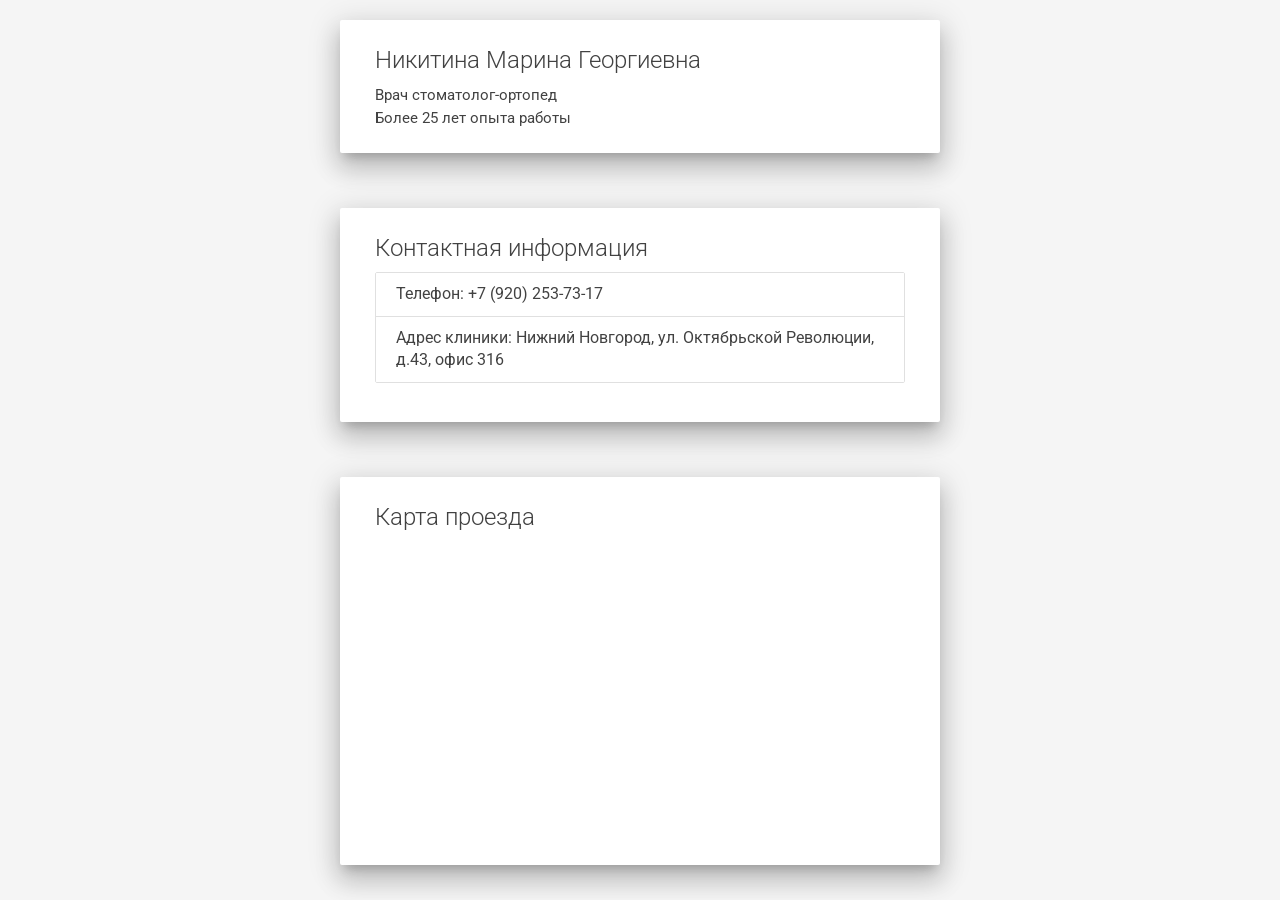
==== index.html @ 1a4cce39 "yandex metrika" ====
<!DOCTYPE html>
<html lang="ru">
<head>
    <meta charset="UTF-8">
    <meta name="viewport" content="width=device-width, initial-scale=1.0">
    <title>Никитина Марина Георгиевна — стоматолог-ортопед в Нижнем Новгороде</title>
    <meta name="description" content="Никитина Марина Георгиевна — опытный стоматолог-ортопед с многолетним стажем. Лечение и восстановление зубов в Нижнем Новгороде.">
    <link href="https://fonts.googleapis.com/css2?family=Roboto:wght@400;500;700&display=swap" rel="stylesheet">
    <link href="https://cdn.jsdelivr.net/npm/materialize-css@1.0.0/dist/css/materialize.min.css" rel="stylesheet">
    <style>
        body {
            background-color: #f5f5f5; /* Серый фон */
            font-family: 'Roboto', sans-serif;
            display: flex;
            justify-content: center;
            align-items: center;
            min-height: 100vh;
            margin: 0;
        }

        .card {
            margin-top: 20px;
            padding: 20px;
        }

        .collection-item {
            font-size: 16px;
            line-height: 1.5;
        }

        .card-title {
            font-size: 24px;
            font-weight: 500;
        }

        .z-depth-3 {
            box-shadow: 0 16px 24px 2px rgba(0,0,0,0.14),
                       0 6px 30px 5px rgba(0,0,0,0.12),
                       0 8px 10px -5px rgba(0,0,0,0.2);
        }

        #yandex-map {
            height: 300px; /* Высота карты */
            width: 100%; /* Заполняет весь контейнер */
            max-width: 600px; /* Ограничиваем максимальную ширину */
            margin: auto; /* Центровка по ширине */
        }

        .row {
            margin-left: auto !important;
            margin-right: auto !important;
            max-width: 1200px; /* Максимальная ширина сетки */
        }

        .container {
            width: 100%;
            padding-left: 15px;
            padding-right: 15px;
            margin-left: auto;
            margin-right: auto;
        }

        .card-content {
            overflow: hidden; /* Обрезаем возможные выходящие элементы */
        }
    </style>
</head>
<body>

<div class="container">
    <div class="row">
        <div class="col s12 m6 offset-m3 card z-depth-3">
            <div class="card-content grey-text text-darken-3">
                <span class="card-title">Никитина Марина Георгиевна</span>
                <p>Врач стоматолог-ортопед</p>
                <p>Более 25 лет опыта работы</p>
            </div>
        </div>
    </div>

    <!-- Контакты -->
    <div class="row" id="contacts">
        <div class="col s12 m6 offset-m3 card z-depth-3">
            <div class="card-content grey-text text-darken-3">
                <span class="card-title">Контактная информация</span>
                <ul class="collection">
                    <li class="collection-item">Телефон: +7 (920) 253-73-17</li>
                    <li class="collection-item">Адрес клиники: Нижний Новгород, ул. Октябрьской Революции, д.43, офис 316</li>
                </ul>
            </div>
        </div>
    </div>

    <!-- Карта проезда -->
    <div class="row" id="map-section">
        <div class="col s12 l6 offset-l3 card z-depth-3">
            <div class="card-content grey-text text-darken-3">
                <span class="card-title">Карта проезда</span>
                <div id="yandex-map"></div>
            </div>
        </div>
    </div>
</div>

<!-- Скрипт подключения Яндекс.Карт -->
<script async defer src="https://api-maps.yandex.ru/services/constructor/1.0/js/?um=constructor%3Ac07c04ba-9e48-40a1-b8a4-ddaa1280a14a&width=100%25&height=300&lang=ru_RU&scroll=true"></script>

<script src="https://cdn.jsdelivr.net/npm/materialize-css@1.0.0/dist/js/materialize.min.js"></script>
</body>
</html>
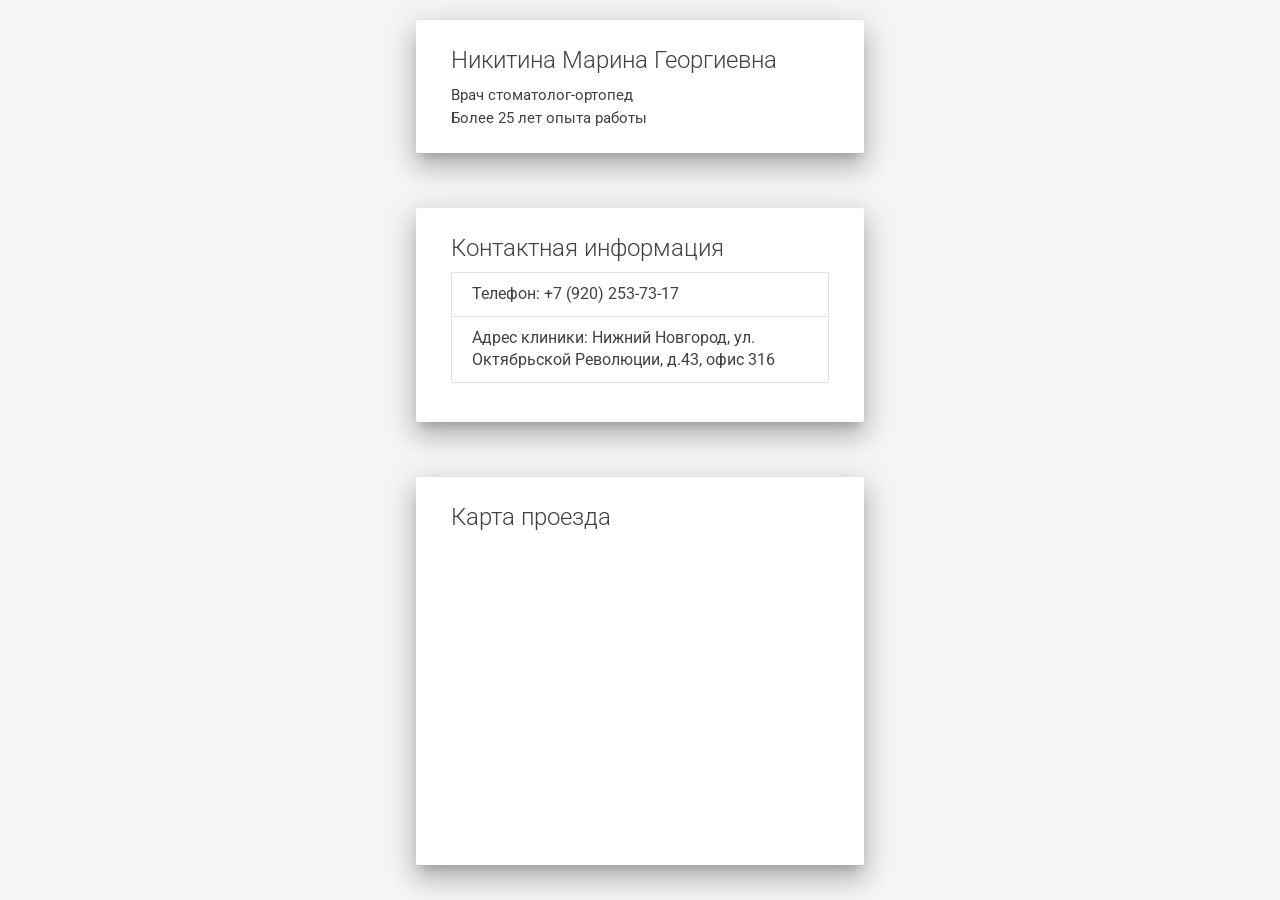
==== commit 5f5c34cd: "Remove css" ====
--- a/index.html
+++ b/index.html
@@ -39,29 +39,16 @@
                        0 8px 10px -5px rgba(0,0,0,0.2);
         }
 
-        #yandex-map {
-            height: 300px; /* Высота карты */
-            width: 100%; /* Заполняет весь контейнер */
-            max-width: 600px; /* Ограничиваем максимальную ширину */
-            margin: auto; /* Центровка по ширине */
+        /* Настройка карты */
+        #yandex-map-container {
+            height: 300px; /* То же самое, что и высота карточки */
+            width: 100%;
+            overflow: hidden;
         }
 
-        .row {
-            margin-left: auto !important;
-            margin-right: auto !important;
-            max-width: 1200px; /* Максимальная ширина сетки */
-        }
-
-        .container {
+        #yandex-map {
+            height: 100%;
             width: 100%;
-            padding-left: 15px;
-            padding-right: 15px;
-            margin-left: auto;
-            margin-right: auto;
-        }
-
-        .card-content {
-            overflow: hidden; /* Обрезаем возможные выходящие элементы */
         }
     </style>
 </head>
@@ -93,10 +80,12 @@
 
     <!-- Карта проезда -->
     <div class="row" id="map-section">
-        <div class="col s12 l6 offset-l3 card z-depth-3">
+        <div class="col s12 m6 offset-m3 card z-depth-3">
             <div class="card-content grey-text text-darken-3">
                 <span class="card-title">Карта проезда</span>
-                <div id="yandex-map"></div>
+                <div id="yandex-map-container">
+                    <div id="yandex-map"></div>
+                </div>
             </div>
         </div>
     </div>
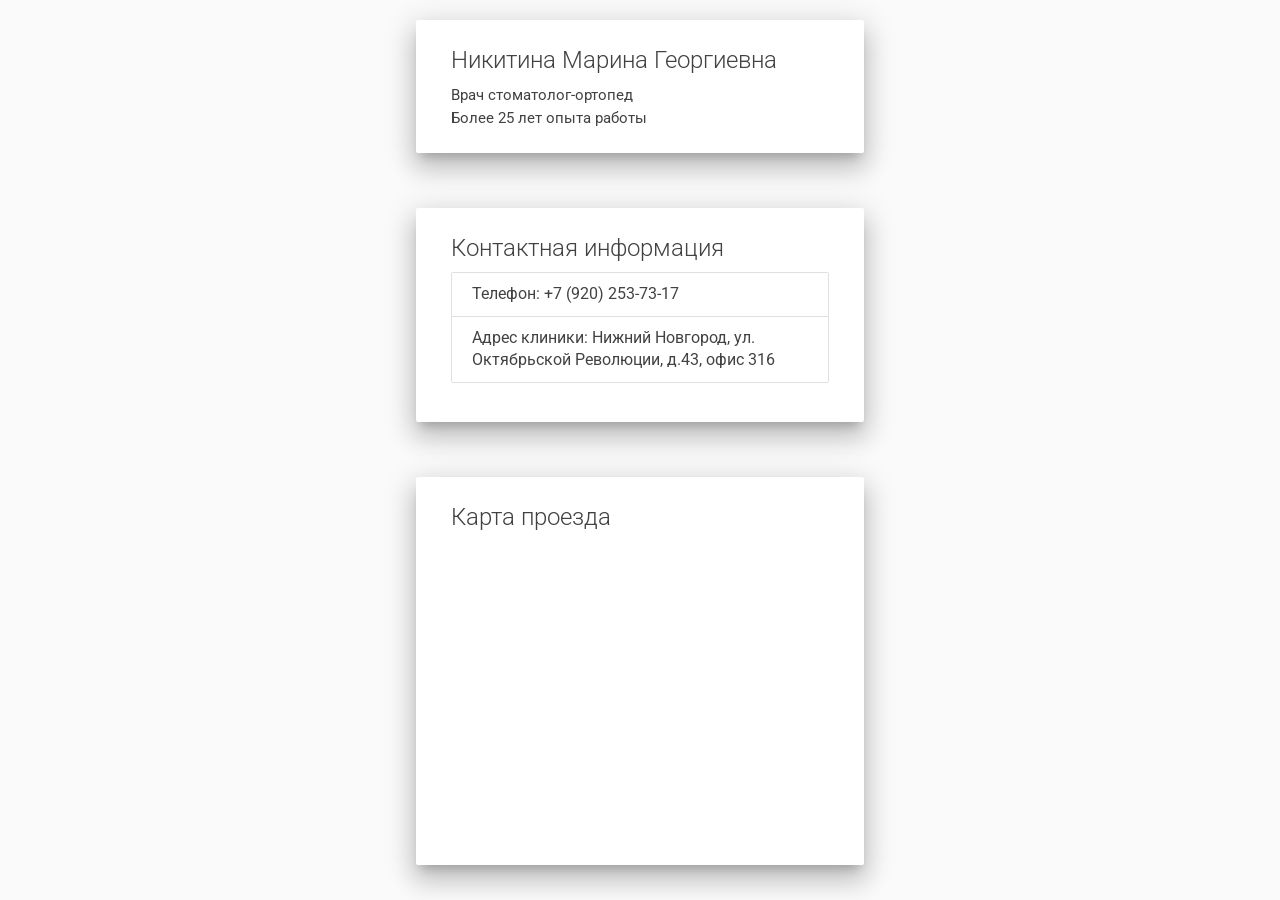
==== commit d8442ffa: "new карта" ====
--- a/index.html
+++ b/index.html
@@ -9,7 +9,7 @@
     <link href="https://cdn.jsdelivr.net/npm/materialize-css@1.0.0/dist/css/materialize.min.css" rel="stylesheet">
     <style>
         body {
-            background-color: #f5f5f5; /* Серый фон */
+            background-color: #fafafa; /* Легкий белый фон */
             font-family: 'Roboto', sans-serif;
             display: flex;
             justify-content: center;
@@ -39,9 +39,9 @@
                        0 8px 10px -5px rgba(0,0,0,0.2);
         }
 
-        /* Настройка карты */
+        /* Настройки карты */
         #yandex-map-container {
-            height: 300px; /* То же самое, что и высота карточки */
+            height: 300px; /* Рекомендуемая минимальная высота */
             width: 100%;
             overflow: hidden;
         }
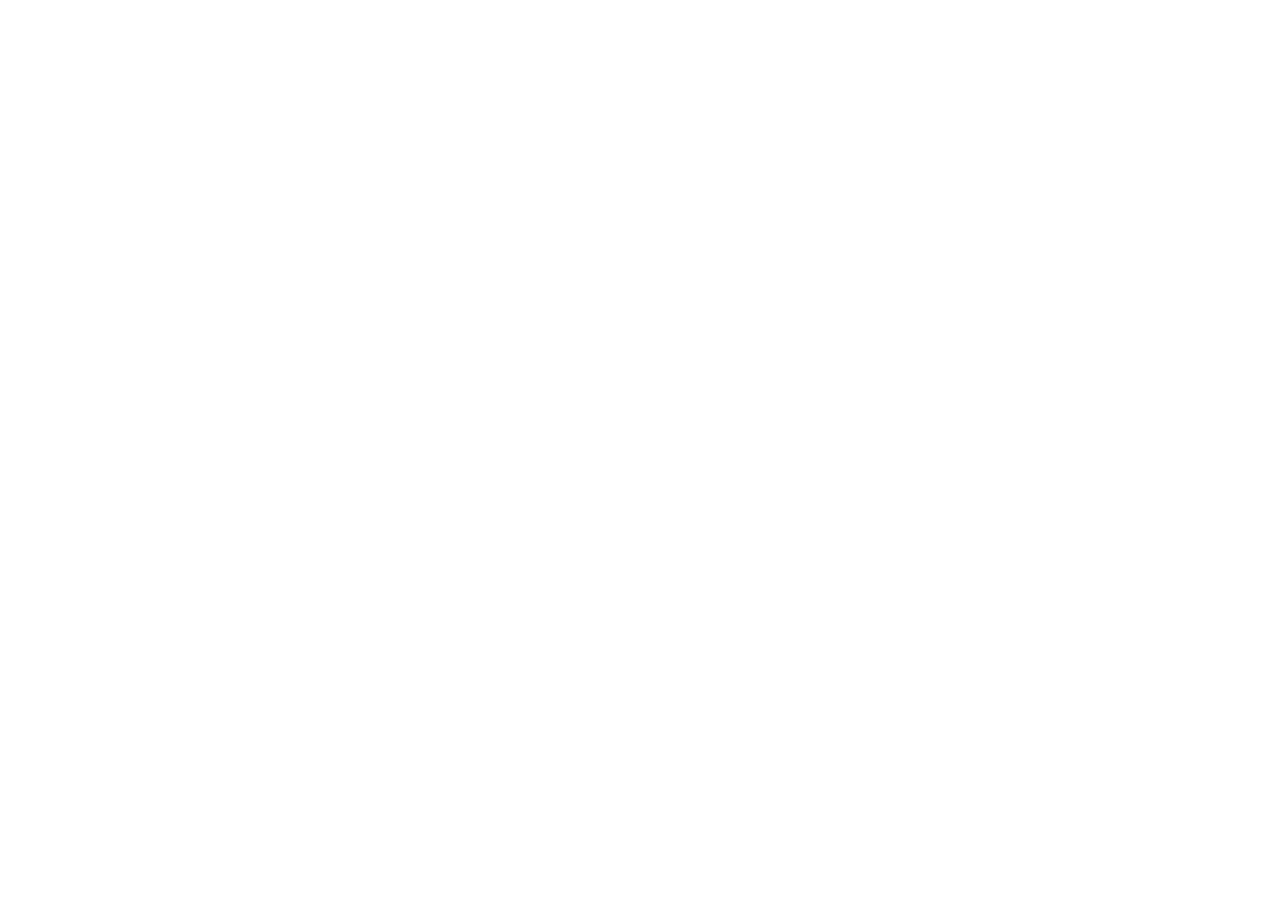
==== commit 6f555b07: "new стиль" ====
--- a/index.html
+++ b/index.html
@@ -8,92 +8,4 @@
     <link href="https://fonts.googleapis.com/css2?family=Roboto:wght@400;500;700&display=swap" rel="stylesheet">
     <link href="https://cdn.jsdelivr.net/npm/materialize-css@1.0.0/dist/css/materialize.min.css" rel="stylesheet">
     <style>
-        body {
-            background-color: #fafafa; /* Легкий белый фон */
-            font-family: 'Roboto', sans-serif;
-            display: flex;
-            justify-content: center;
-            align-items: center;
-            min-height: 100vh;
-            margin: 0;
-        }
-
-        .card {
-            margin-top: 20px;
-            padding: 20px;
-        }
-
-        .collection-item {
-            font-size: 16px;
-            line-height: 1.5;
-        }
-
-        .card-title {
-            font-size: 24px;
-            font-weight: 500;
-        }
-
-        .z-depth-3 {
-            box-shadow: 0 16px 24px 2px rgba(0,0,0,0.14),
-                       0 6px 30px 5px rgba(0,0,0,0.12),
-                       0 8px 10px -5px rgba(0,0,0,0.2);
-        }
-
-        /* Настройки карты */
-        #yandex-map-container {
-            height: 300px; /* Рекомендуемая минимальная высота */
-            width: 100%;
-            overflow: hidden;
-        }
-
-        #yandex-map {
-            height: 100%;
-            width: 100%;
-        }
-    </style>
-</head>
-<body>
-
-<div class="container">
-    <div class="row">
-        <div class="col s12 m6 offset-m3 card z-depth-3">
-            <div class="card-content grey-text text-darken-3">
-                <span class="card-title">Никитина Марина Георгиевна</span>
-                <p>Врач стоматолог-ортопед</p>
-                <p>Более 25 лет опыта работы</p>
-            </div>
-        </div>
-    </div>
-
-    <!-- Контакты -->
-    <div class="row" id="contacts">
-        <div class="col s12 m6 offset-m3 card z-depth-3">
-            <div class="card-content grey-text text-darken-3">
-                <span class="card-title">Контактная информация</span>
-                <ul class="collection">
-                    <li class="collection-item">Телефон: +7 (920) 253-73-17</li>
-                    <li class="collection-item">Адрес клиники: Нижний Новгород, ул. Октябрьской Революции, д.43, офис 316</li>
-                </ul>
-            </div>
-        </div>
-    </div>
-
-    <!-- Карта проезда -->
-    <div class="row" id="map-section">
-        <div class="col s12 m6 offset-m3 card z-depth-3">
-            <div class="card-content grey-text text-darken-3">
-                <span class="card-title">Карта проезда</span>
-                <div id="yandex-map-container">
-                    <div id="yandex-map"></div>
-                </div>
-            </div>
-        </div>
-    </div>
-</div>
-
-<!-- Скрипт подключения Яндекс.Карт -->
-<script async defer src="https://api-maps.yandex.ru/services/constructor/1.0/js/?um=constructor%3Ac07c04ba-9e48-40a1-b8a4-ddaa1280a14a&width=100%25&height=300&lang=ru_RU&scroll=true"></script>
-
-<script src="https://cdn.jsdelivr.net/npm/materialize-css@1.0.0/dist/js/materialize.min.js"></script>
-</body>
-</html>+        body
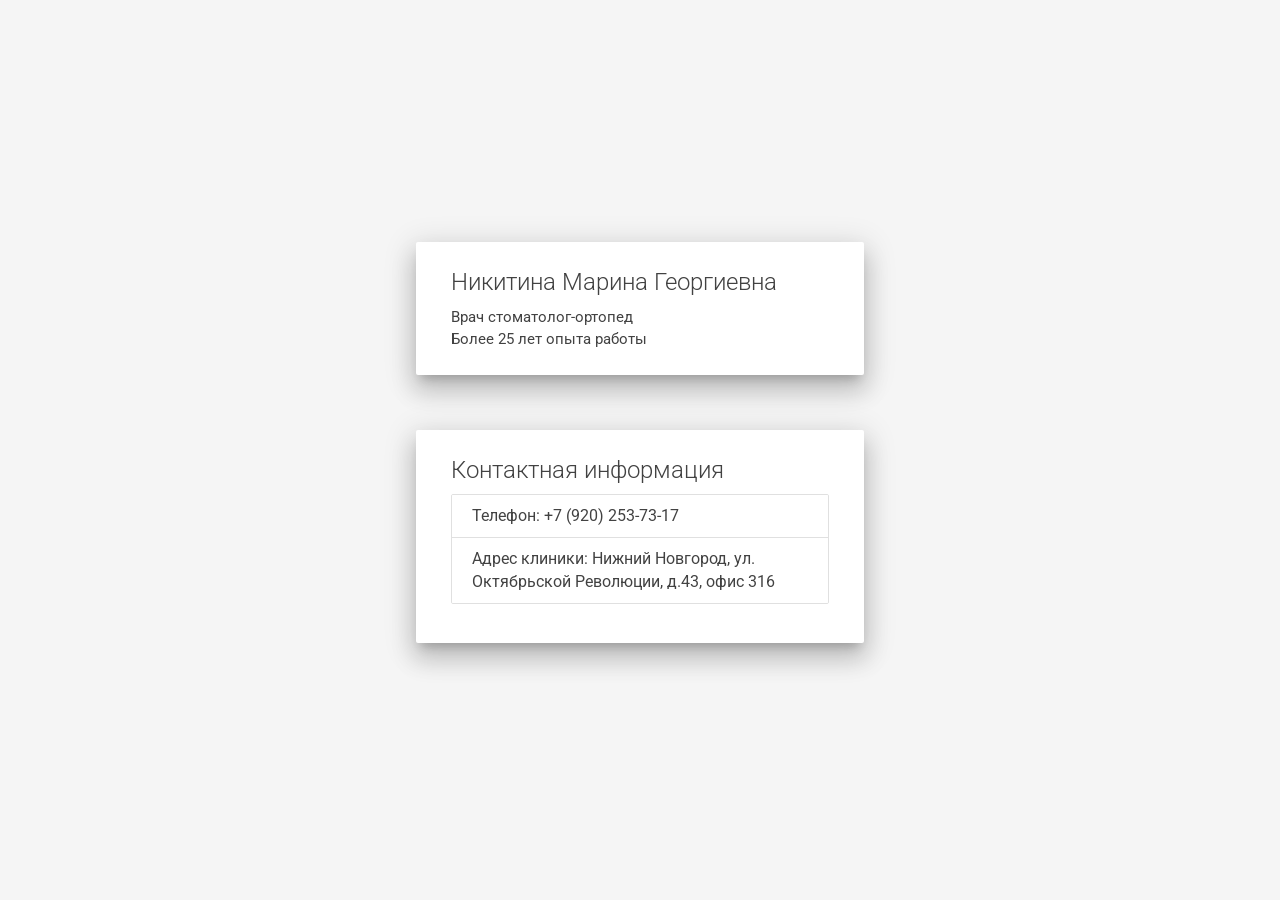
==== commit 1666d7e4: "new styles" ====
--- a/index.html
+++ b/index.html
@@ -8,4 +8,65 @@
     <link href="https://fonts.googleapis.com/css2?family=Roboto:wght@400;500;700&display=swap" rel="stylesheet">
     <link href="https://cdn.jsdelivr.net/npm/materialize-css@1.0.0/dist/css/materialize.min.css" rel="stylesheet">
     <style>
-        body+        body {
+            background-color: #f5f5f5; /* Светлый сероватый фон */
+            font-family: 'Roboto', sans-serif;
+            display: flex;
+            justify-content: center;
+            align-items: center;
+            min-height: 100vh;
+            margin: 0;
+        }
+
+        .card {
+            margin-top: 20px;
+            padding: 20px;
+        }
+
+        .collection-item {
+            font-size: 16px;
+            line-height: 1.5;
+        }
+
+        .card-title {
+            font-size: 24px;
+            font-weight: 500;
+        }
+
+        .z-depth-3 {
+            box-shadow: 0 16px 24px 2px rgba(0,0,0,0.14),
+                       0 6px 30px 5px rgba(0,0,0,0.12),
+                       0 8px 10px -5px rgba(0,0,0,0.2);
+        }
+    </style>
+</head>
+<body>
+
+<div class="container">
+    <div class="row">
+        <div class="col s12 m6 offset-m3 card z-depth-3">
+            <div class="card-content grey-text text-darken-3">
+                <span class="card-title">Никитина Марина Георгиевна</span>
+                <p>Врач стоматолог-ортопед</p>
+                <p>Более 25 лет опыта работы</p>
+            </div>
+        </div>
+    </div>
+
+    <!-- Контакты -->
+    <div class="row" id="contacts">
+        <div class="col s12 m6 offset-m3 card z-depth-3">
+            <div class="card-content grey-text text-darken-3">
+                <span class="card-title">Контактная информация</span>
+                <ul class="collection">
+                    <li class="collection-item">Телефон: +7 (920) 253-73-17</li>
+                    <li class="collection-item">Адрес клиники: Нижний Новгород, ул. Октябрьской Революции, д.43, офис 316</li>
+                </ul>
+            </div>
+        </div>
+    </div>
+</div>
+
+<script src="https://cdn.jsdelivr.net/npm/materialize-css@1.0.0/dist/js/materialize.min.js"></script>
+</body>
+</html>
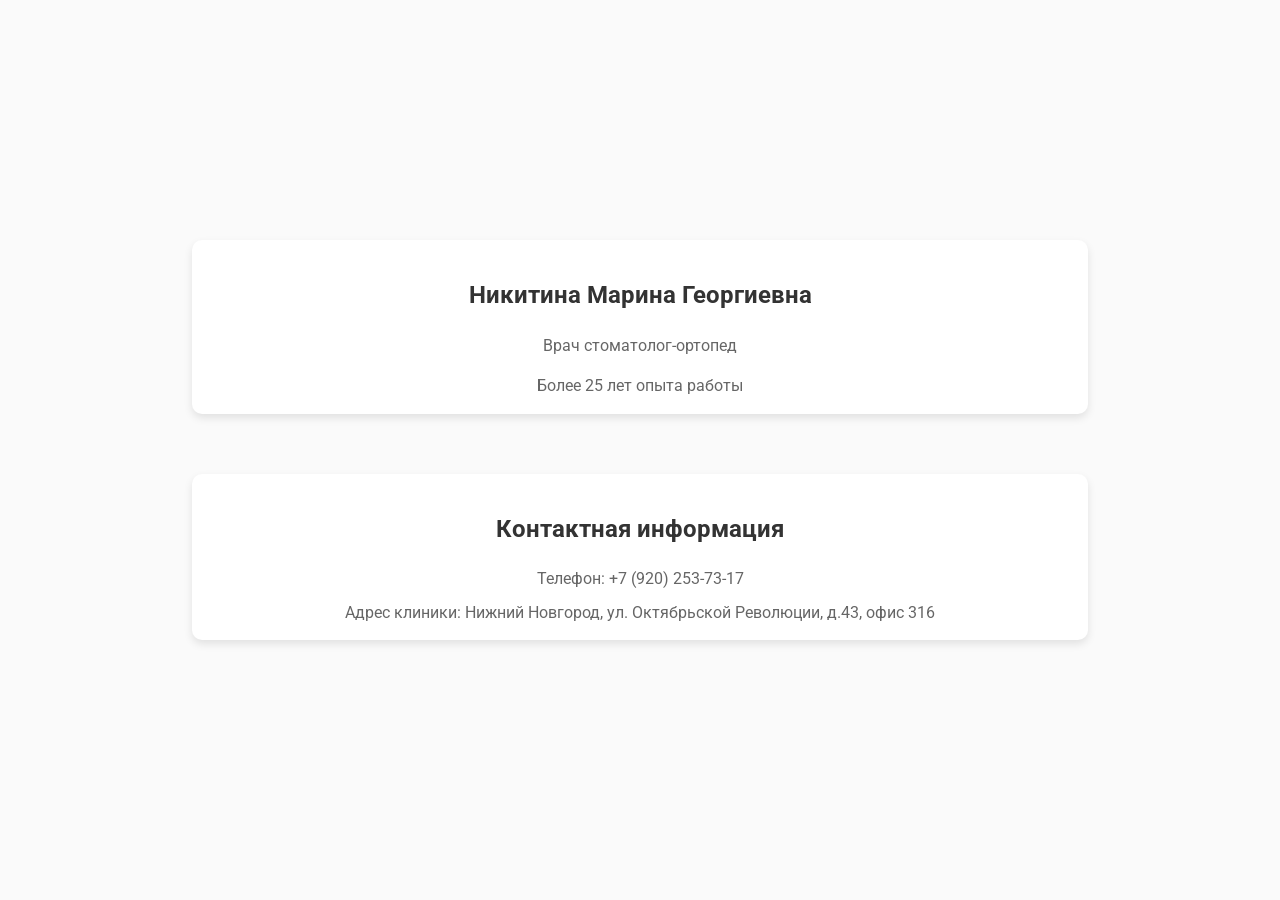
==== commit eacd4916: "new styles" ====
--- a/index.html
+++ b/index.html
@@ -9,7 +9,7 @@
     <link href="https://cdn.jsdelivr.net/npm/materialize-css@1.0.0/dist/css/materialize.min.css" rel="stylesheet">
     <style>
         body {
-            background-color: #f5f5f5; /* Светлый сероватый фон */
+            background-color: #FAFAFA; /* Очень светлый серый фон */
             font-family: 'Roboto', sans-serif;
             display: flex;
             justify-content: center;
@@ -18,25 +18,43 @@
             margin: 0;
         }
 
-        .card {
-            margin-top: 20px;
+        .tile {
+            background-color: #FFFFFF; /* Белый фон карточки */
             padding: 20px;
+            border-radius: 10px;
+            box-shadow: 0 4px 8px rgba(0, 0, 0, 0.1);
+            margin: 20px;
+            text-align: center;
         }
 
-        .collection-item {
+        h1 {
+            font-size: 24px;
+            font-weight: bold;
+            color: #333333;
+        }
+
+        p {
             font-size: 16px;
             line-height: 1.5;
+            color: #666666;
         }
 
-        .card-title {
-            font-size: 24px;
-            font-weight: 500;
+        ul {
+            list-style-type: none;
+            padding: 0;
         }
 
-        .z-depth-3 {
-            box-shadow: 0 16px 24px 2px rgba(0,0,0,0.14),
-                       0 6px 30px 5px rgba(0,0,0,0.12),
-                       0 8px 10px -5px rgba(0,0,0,0.2);
+        li {
+            font-size: 16px;
+            line-height: 1.5;
+            color: #666666;
+            margin-bottom: 10px;
+        }
+
+        @media screen and (max-width: 600px) {
+            .tile {
+                width: calc(100% - 40px); /* Оставляем отступы по бокам */
+            }
         }
     </style>
 </head>
@@ -44,25 +62,21 @@
 
 <div class="container">
     <div class="row">
-        <div class="col s12 m6 offset-m3 card z-depth-3">
-            <div class="card-content grey-text text-darken-3">
-                <span class="card-title">Никитина Марина Георгиевна</span>
-                <p>Врач стоматолог-ортопед</p>
-                <p>Более 25 лет опыта работы</p>
-            </div>
+        <div class="col s12 tile">
+            <h1>Никитина Марина Георгиевна</h1>
+            <p>Врач стоматолог-ортопед</p>
+            <p>Более 25 лет опыта работы</p>
         </div>
     </div>
 
     <!-- Контакты -->
-    <div class="row" id="contacts">
-        <div class="col s12 m6 offset-m3 card z-depth-3">
-            <div class="card-content grey-text text-darken-3">
-                <span class="card-title">Контактная информация</span>
-                <ul class="collection">
-                    <li class="collection-item">Телефон: +7 (920) 253-73-17</li>
-                    <li class="collection-item">Адрес клиники: Нижний Новгород, ул. Октябрьской Революции, д.43, офис 316</li>
-                </ul>
-            </div>
+    <div class="row">
+        <div class="col s12 tile">
+            <h1>Контактная информация</h1>
+            <ul>
+                <li>Телефон: +7 (920) 253-73-17</li>
+                <li>Адрес клиники: Нижний Новгород, ул. Октябрьской Революции, д.43, офис 316</li>
+            </ul>
         </div>
     </div>
 </div>
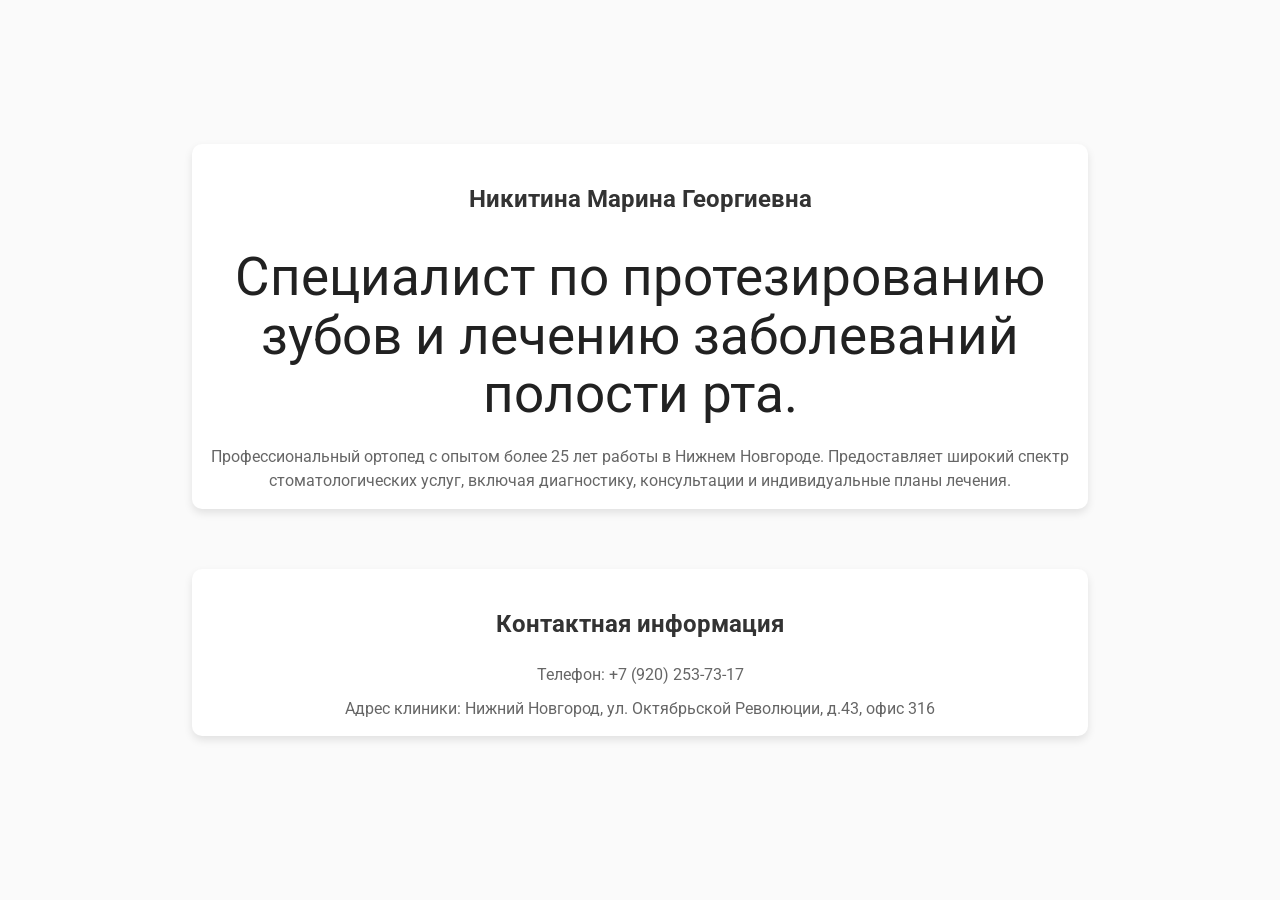
==== commit b7de6c80: "new стиль" ====
--- a/index.html
+++ b/index.html
@@ -3,8 +3,11 @@
 <head>
     <meta charset="UTF-8">
     <meta name="viewport" content="width=device-width, initial-scale=1.0">
-    <title>Никитина Марина Георгиевна — стоматолог-ортопед в Нижнем Новгороде</title>
-    <meta name="description" content="Никитина Марина Георгиевна — опытный стоматолог-ортопед с многолетним стажем. Лечение и восстановление зубов в Нижнем Новгороде.">
+    <title>Ортопед Никита Марина Георгиевна | Протезирование зубов в Нижнем Новгороде</title>
+    <meta name="description" content="Протезирование зубов и ортодонтическое лечение в Нижнем Новгороде. Опытный специалист Марина Николаевна оказывает качественные услуги по восстановлению зубного ряда.">
+    <meta property="og:title" content="Протезирование зубов – цены и установка зубных протезов в Нижнем Новгороде"/>
+    <meta property="og:image" content="https://artdentnn.ru/uploads/page/wallpaper/df75/632e/aa92/df75632eaa928771f0f30a2e285c3d67861c3b11.jpg"/>
+    <meta property="og:description" content="Все виды передового протезирования зубов в 1 клинике. Углублённая 3D-диагностика. Врачи-ортопеды со стажем до 33 лет. Съёмные и несъёмные протезы анатомической формы. Отзывы о протезировании зубов."/>
     <link href="https://fonts.googleapis.com/css2?family=Roboto:wght@400;500;700&display=swap" rel="stylesheet">
     <link href="https://cdn.jsdelivr.net/npm/materialize-css@1.0.0/dist/css/materialize.min.css" rel="stylesheet">
     <style>
@@ -64,8 +67,8 @@
     <div class="row">
         <div class="col s12 tile">
             <h1>Никитина Марина Георгиевна</h1>
-            <p>Врач стоматолог-ортопед</p>
-            <p>Более 25 лет опыта работы</p>
+            <h2>Специалист по протезированию зубов и лечению заболеваний полости рта.</h2>
+            <p>Профессиональный ортопед с опытом более 25 лет работы в Нижнем Новгороде. Предоставляет широкий спектр стоматологических услуг, включая диагностику, консультации и индивидуальные планы лечения.</p>
         </div>
     </div>
 
